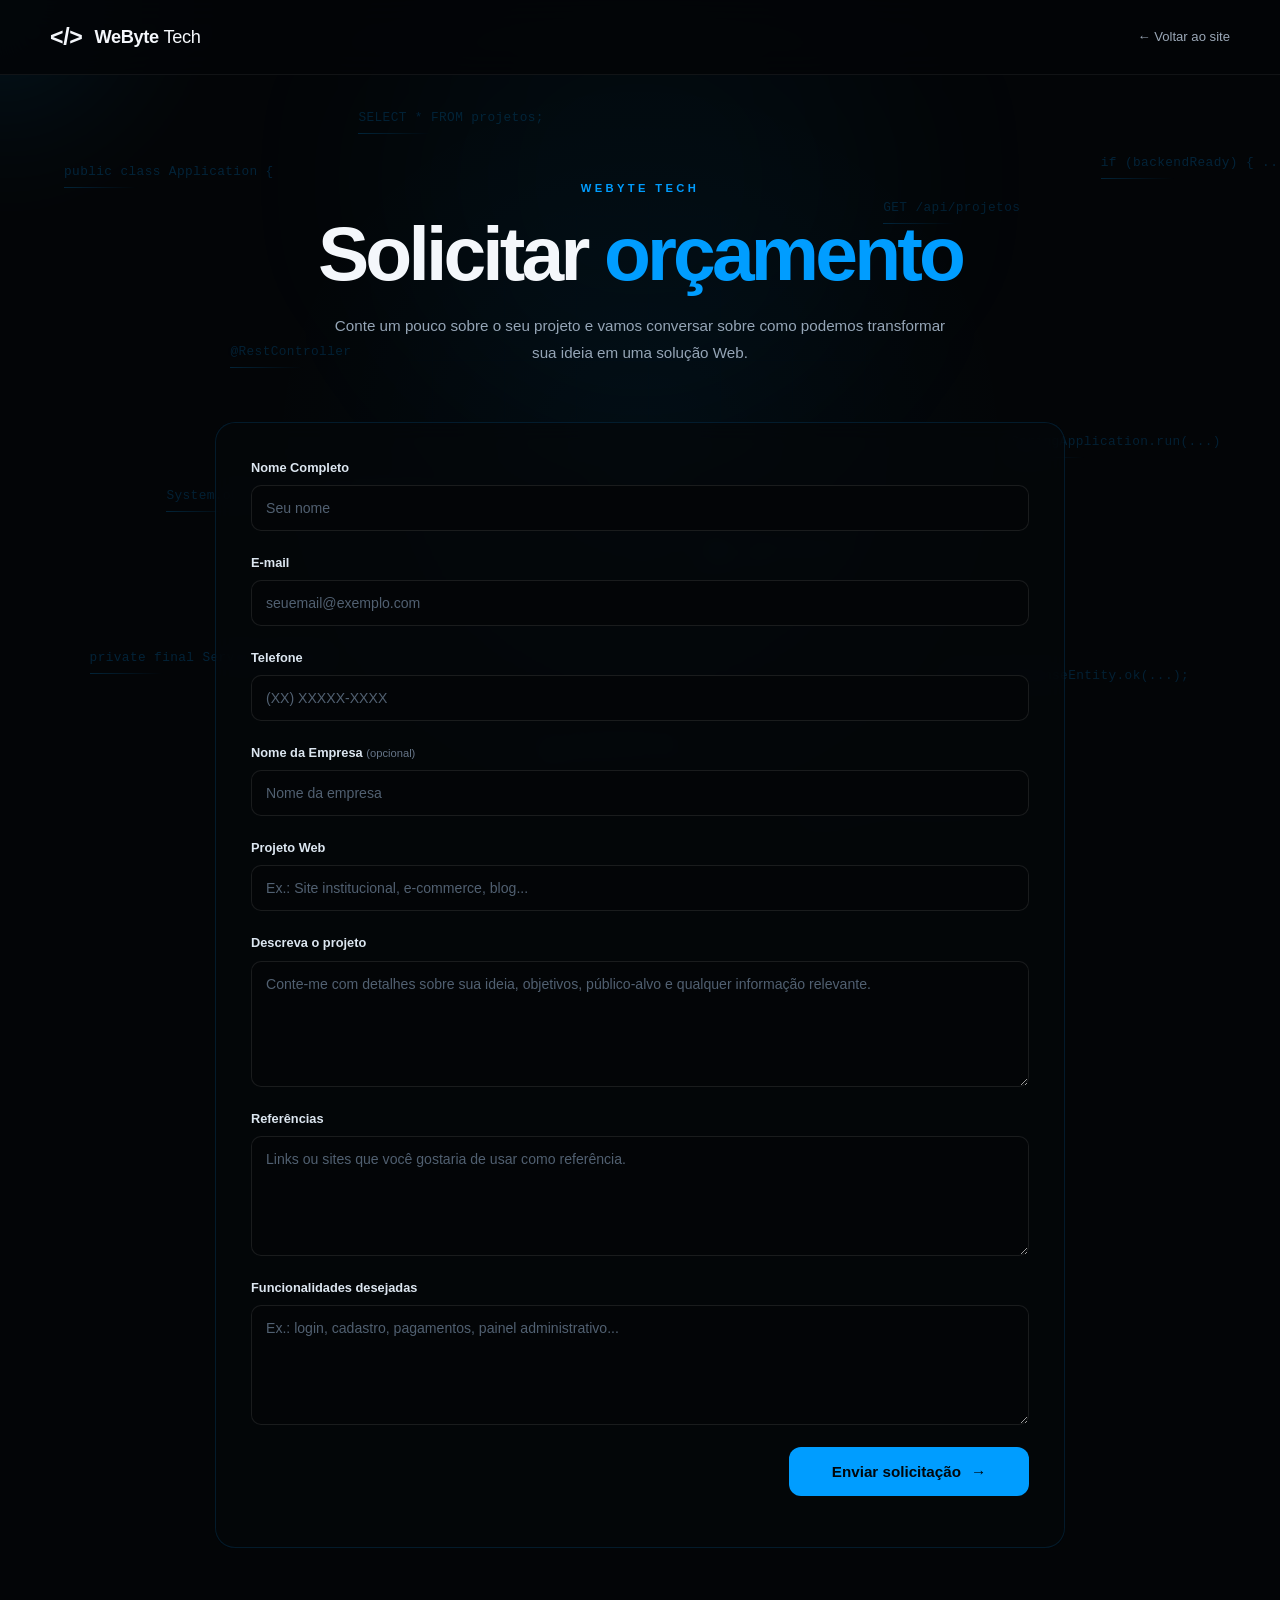
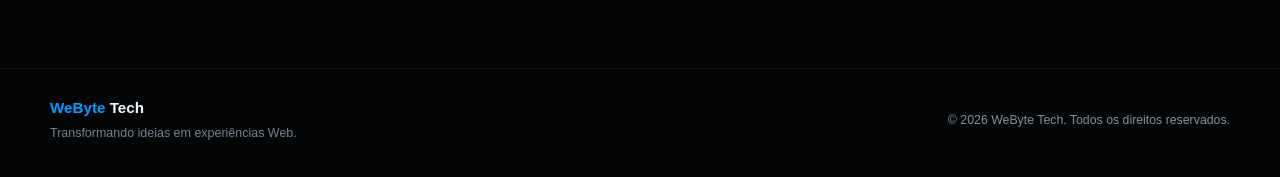
==== orcamento.html @ cf33642e "faveicon att logo faveicon" ====
<!DOCTYPE html>
<html lang="pt-BR">

<head>
    <meta charset="UTF-8">

    <meta
        name="viewport"
        content="width=device-width, initial-scale=1.0"
    >

    <meta
        name="description"
        content="Solicite um orçamento para seu projeto Web."
    >

    <title>Solicitar orçamento | WeByte Tech</title>

    <link
        rel="stylesheet"
        href="css/style.css"
    >
    <link rel="icon" href="imagens/Logotipo/logotipo_webyte.png" type="image/x-icon" />
</head>

<body>

    <div class="mouse-glow"></div>

    <!-- Fundo tecnológico -->
    <div
        class="code-bg"
        aria-hidden="true"
    ></div>


    <!-- Header -->
    <header class="header">

        <div class="container nav">

            <a
                class="brand"
                href="index.html"
                aria-label="WeByte Tech"
            >

                <span class="brand-mark">
                    &lt;/&gt;
                </span>

                <span>
                    <span class="brand-blue">
                        WeByte
                    </span>

                    <span class="brand-light">
                        Tech
                    </span>
                </span>

            </a>


            <a
                href="index.html"
                class="back-link"
            >
                ← Voltar ao site
            </a>

        </div>

    </header>


    <!-- Conteúdo -->
    <main>

        <section class="budget-page">

            <div class="container">

                <div class="budget-header">

                    <span class="budget-kicker">
                        WEBYTE TECH
                    </span>

                    <h1>
                        Solicitar
                        <span>orçamento</span>
                    </h1>

                    <p>
                        Conte um pouco sobre o seu projeto
                        e vamos conversar sobre como podemos
                        transformar sua ideia em uma solução Web.
                    </p>

                </div>


                <!-- Formulário -->
                <form
                    class="budget-form-page"
                    id="budget-form"
                >

                    <!-- Nome -->
                    <div class="form-group">

                        <label for="nome">
                            Nome Completo
                        </label>

                        <input
                            type="text"
                            id="nome"
                            name="nome"
                            placeholder="Seu nome"
                            required
                        >

                    </div>


                    <!-- E-mail -->
                    <div class="form-group">

                        <label for="email">
                            E-mail
                        </label>

                        <input
                            type="email"
                            id="email"
                            name="email"
                            placeholder="seuemail@exemplo.com"
                            required
                        >

                    </div>


                    <!-- Telefone -->
                    <div class="form-group">

                        <label for="telefone">
                            Telefone
                        </label>

                        <input
                            type="tel"
                            id="telefone"
                            name="telefone"
                            placeholder="(XX) XXXXX-XXXX"
                            required
                        >

                    </div>


                    <!-- Empresa -->
                    <div class="form-group">

                        <label for="empresa">
                            Nome da Empresa
                            <span> (opcional)</span>
                        </label>

                        <input
                            type="text"
                            id="empresa"
                            name="empresa"
                            placeholder="Nome da empresa"
                        >

                    </div>


                    <!-- Projeto -->
                    <div class="form-group">

                        <label for="projeto">
                            Projeto Web
                        </label>

                        <input
                            type="text"
                            id="projeto"
                            name="projeto"
                            placeholder="Ex.: Site institucional, e-commerce, blog..."
                            required
                        >

                    </div>


                    <!-- Descrição -->
                    <div class="form-group">

                        <label for="descricao">
                            Descreva o projeto
                        </label>

                        <textarea
                            id="descricao"
                            name="descricao"
                            rows="6"
                            placeholder="Conte-me com detalhes sobre sua ideia, objetivos, público-alvo e qualquer informação relevante."
                            required
                        ></textarea>

                    </div>


                    <!-- Referências -->
                    <div class="form-group">

                        <label for="referencias">
                            Referências
                        </label>

                        <textarea
                            id="referencias"
                            name="referencias"
                            rows="4"
                            placeholder="Links ou sites que você gostaria de usar como referência."
                        ></textarea>

                    </div>


                    <!-- Funcionalidades -->
                    <div class="form-group">

                        <label for="funcionalidades">
                            Funcionalidades desejadas
                        </label>

                        <textarea
                            id="funcionalidades"
                            name="funcionalidades"
                            rows="5"
                            placeholder="Ex.: login, cadastro, pagamentos, painel administrativo..."
                        ></textarea>

                    </div>


                    <!-- Botão -->
                    <div class="form-submit-page">

                        <button
                            type="submit"
                            class="budget-button"
                        >
                            Enviar solicitação
                            <span>→</span>
                        </button>

                    </div>


                    <p
                        id="form-message"
                        class="form-message"
                    ></p>

                </form>

            </div>

        </section>

    </main>


    <footer class="footer">

        <div class="container footer-inner">

            <div>

                <div class="footer-brand">
                    <span>WeByte</span> Tech
                </div>

                <div class="footer-text">
                    Transformando ideias em experiências Web.
                </div>

            </div>


            <div class="copyright">
                © 2026 WeByte Tech.
                Todos os direitos reservados.
            </div>

        </div>

    </footer>


    <script
        src="js/script.js"
        defer
    ></script>

</body>

</html>
---- css/style.css ----
:root {
  --bg: #030507;
  --bg-soft: #070a0e;
  --text: #f4f7fb;
  --muted: #9ba8b7;

  --blue: #009dff;
  --blue-soft: rgba(0, 157, 255, .12);

  --line: rgba(0, 157, 255, .20);
  --card: rgba(5, 9, 14, .88);

  --max: 1180px;
}


/* =========================
   RESET
========================= */

* {
  box-sizing: border-box;
}

html {
  scroll-behavior: smooth;
}

body {
  margin: 0;

  background: var(--bg);
  color: var(--text);

  font-family:
    Inter,
    ui-sans-serif,
    -apple-system,
    BlinkMacSystemFont,
    "Segoe UI",
    Roboto,
    Helvetica,
    Arial,
    sans-serif;

  line-height: 1.5;

  overflow-x: hidden;
}

a {
  color: inherit;
  text-decoration: none;
}

img {
  max-width: 100%;
  display: block;
}

button {
  font: inherit;
}


/* =========================
   CONTAINER
========================= */

.container {
  width: min(
    calc(100% - 48px),
    var(--max)
  );

  margin-inline: auto;
}


/* =========================
   HEADER
========================= */

.header {
  position: sticky;

  top: 0;

  z-index: 20;

  border-bottom:
    1px solid rgba(255, 255, 255, .06);

  background:
    rgba(3, 5, 7, .88);

  backdrop-filter:
    blur(16px);
}

.nav {
  height: 74px;

  display: flex;

  align-items: center;
  justify-content: space-between;

  gap: 28px;
}


/* Logo */

.brand {
  display: flex;

  align-items: center;

  gap: 12px;

  font-size: 1.14rem;

  font-weight: 700;

  letter-spacing: -.02em;

  white-space: nowrap;
}

.brand-mark {
  color: var(--blue);

  font-weight: 800;

  font-size: 1.45rem;
}

.brand-blue {
  color: var(--blue);
}

.brand-light {
  color: #e8edf4;

  font-weight: 500;
}


/* Menu */

.menu {
  display: flex;

  align-items: center;
  justify-content: center;

  gap: 34px;

  margin-left: auto;
  margin-right: 18px;

  font-size: .92rem;

  color: #c6d0dc;
}

.menu a {
  position: relative;

  padding: 8px 0;

  transition:
    color .2s ease;
}

.menu a::after {
  content: "";

  position: absolute;

  left: 0;
  right: 0;
  bottom: 0;

  height: 1px;

  transform:
    scaleX(0);

  transform-origin:
    center;

  background:
    var(--blue);

  transition:
    transform .2s ease;
}

.menu a:hover,
.menu a.active {
  color:
    var(--blue);
}

.menu a:hover::after,
.menu a.active::after {
  transform:
    scaleX(1);
}


/* Redes sociais */

.header-socials {
  display: flex;

  gap: 10px;
}

.header-social {
  width: 33px;
  height: 33px;

  display: grid;

  place-items: center;

  border:
    1px solid rgba(0, 157, 255, .24);

  border-radius: 9px;

  color:
    #d8e1ea;

  transition:
    .2s ease;
}

.header-social:hover {
  color:
    var(--blue);

  border-color:
    rgba(0, 157, 255, .6);

  transform:
    translateY(-2px);
}

.header-social svg {
  width: 16px;
  height: 16px;

  fill:
    currentColor;
}

.mail-icon {
  fill:
    none !important;

  stroke:
    currentColor;

  stroke-width:
    1.8;
}


/* =========================
   SEÇÕES
========================= */

section {
  scroll-margin-top:
    100px;
}

.section {
  padding:
    86px 0;

  border-top:
    1px solid rgba(255, 255, 255, .045);
}

.section-head {
  display: flex;

  align-items: end;

  justify-content:
    space-between;

  gap:
    28px;

  margin-bottom:
    34px;
}

.section-label {
  display: flex;

  align-items: center;

  gap:
    12px;

  margin-bottom:
    8px;

  color:
    var(--blue);

  font-size:
    .7rem;

  letter-spacing:
    .25em;

  text-transform:
    uppercase;
}

.section-label::after {
  content:
    "";

  width:
    26px;

  height:
    1px;

  background:
    var(--blue);
}

.section-title {
  margin:
    0;

  font-size:
    clamp(2rem, 4vw, 3.2rem);

  line-height:
    1;

  letter-spacing:
    -.04em;
}

.section-note {
  max-width:
    180px;

  color:
    #8ea1b7;

  font-size:
    .64rem;

  letter-spacing:
    .26em;

  text-transform:
    uppercase;

  line-height:
    1.9;
}


/* =========================
   INÍCIO / HERO
========================= */

.hero {
  min-height:
    calc(100vh - 74px);

  display:
    grid;

  place-items:
    center;

  text-align:
    center;

  padding:
    72px 0 90px;

  position:
    relative;

  isolation:
    isolate;
}

.hero::before {
  display:
    none;
}

.hero-inner {
  max-width:
    920px;
}

.hero-kicker {
  margin:
    0 0 20px;

  color:
    var(--blue);

  font-size:
    clamp(1rem, 2vw, 1.3rem);

  letter-spacing:
    .22em;

  font-weight:
    600;
}

.hero h1 {
  margin:
    0;

  font-size:
    clamp(3.4rem, 8.7vw, 7.2rem);

  line-height:
    .93;

  letter-spacing:
    -.055em;

  font-weight:
    800;
}

.hero h1 span {
  color:
    var(--blue);

  text-shadow:
    none;
}

.hero-role {
  margin:
    23px 0 0;

  color:
    #dce6f0;

  font-size:
    clamp(.92rem, 2vw, 1.15rem);

  letter-spacing:
    .22em;

  text-transform:
    uppercase;

  font-weight:
    600;
}

.hero-tagline {
  margin:
    22px auto 0;

  max-width:
    560px;

  color:
    #9eafc1;

  font-size:
    1rem;
}

/* =========================
   SETA DO HERO
========================= */

.hero-arrow {
    width: 50px;
    height: 50px;
    margin: 34px auto 0;

    display: flex;
    align-items: center;
    justify-content: center;

    border: 1px solid rgba(0, 157, 255, 0.35);
    border-radius: 50%;

    background: rgba(0, 157, 255, 0.04);

    box-shadow:
        0 0 12px rgba(0, 157, 255, 0.08),
        inset 0 0 12px rgba(0, 157, 255, 0.03);

    transition: all 0.3s ease;

    animation: hero-arrow-float 2.2s ease-in-out infinite;
}

.hero-arrow span {
    width: 10px;
    height: 10px;

    border-right: 2px solid var(--blue);
    border-bottom: 2px solid var(--blue);

    transform: rotate(45deg);
    margin-top: -4px;

    filter: drop-shadow(0 0 5px rgba(0, 157, 255, 0.6));
}

.hero-arrow:hover {
    border-color: rgba(0, 157, 255, 0.8);

    background: rgba(0, 157, 255, 0.08);

    box-shadow:
        0 0 18px rgba(0, 157, 255, 0.18),
        inset 0 0 14px rgba(0, 157, 255, 0.05);

    transform: translateY(3px);
}

@keyframes hero-arrow-float {
    0%, 100% {
        transform: translateY(0);
    }

    50% {
        transform: translateY(7px);
    }
}

@keyframes float {
  50% {
    transform:
      translateY(6px);
  }
}


/* =========================
   EFEITO DE DIGITAÇÃO
========================= */

.typing-cursor {
  color:
    var(--blue);

  font-weight:
    400;

  margin-left:
    2px;

  animation:
    blink .8s infinite;
}

@keyframes blink {

  0%,
  50% {
    opacity:
      1;
  }

  51%,
  100% {
    opacity:
      0;
  }
}


/* =========================
   SOBRE
========================= */

.about-section {
  padding-top:
    100px;
}

.about-grid {
  display:
    grid;

  grid-template-columns:
    .85fr 1.15fr;

  align-items:
    center;

  gap:
    80px;
}


/* Foto */

.about-photo {
  width:
    100%;
}


/* Foto orgânica */

.about-photo-placeholder {
  position:
    relative;

  width:
    100%;

  max-width:
    380px;

  aspect-ratio:
    4 / 5;

  margin:
    0 auto;

  display:
    grid;

  place-items:
    center;

  background:
    #05080b;

  border-radius:
    44% 56% 52% 48% /
    48% 42% 58% 52%;

  z-index:
    1;
}


/* Luz azul animada */

.about-photo-placeholder::before {
  content:
    "";

  position:
    absolute;

  inset:
    -7px;

  border-radius:
    inherit;

  background:
    conic-gradient(
      from 0deg,
      transparent 0deg,
      transparent 220deg,
      rgba(0, 157, 255, .08) 255deg,
      rgba(0, 157, 255, .55) 295deg,
      #00aaff 325deg,
      rgba(0, 157, 255, .15) 350deg,
      transparent 360deg
    );

  filter:
    blur(7px);

  animation:
    photo-glow 5s linear infinite;

  z-index:
    -2;
}


/* Brilho difuso */

.about-photo-placeholder::after {
  content:
    "";

  position:
    absolute;

  width:
    85%;

  height:
    85%;

  border-radius:
    50%;

  background:
    rgba(0, 157, 255, .10);

  filter:
    blur(55px);

  animation:
    photo-pulse 4s ease-in-out infinite;

  z-index:
    -3;
}


/* Imagem */

.about-photo-placeholder img {
  width:
    calc(100% - 8px);

  height:
    calc(100% - 8px);

  display:
    block;

  object-fit:
    cover;

  border-radius:
    44% 56% 52% 48% /
    48% 42% 58% 52%;

  border:
    2px solid rgba(4, 122, 196, .7);

  box-shadow:
    0 0 15px rgba(0, 157, 255, .18);

  position:
    relative;

  z-index:
    2;
}


/* Movimento da luz */

@keyframes photo-glow {

  from {
    transform:
      rotate(0deg);
  }

  to {
    transform:
      rotate(360deg);
  }
}


/* Pulsação */

@keyframes photo-pulse {

  0%,
  100% {
    opacity:
      .45;

    transform:
      scale(.95);
  }

  50% {
    opacity:
      .75;

    transform:
      scale(1.05);
  }
}


/* Texto */

.about-content {
  max-width:
    560px;
}

.about-content p {
  margin:
    0 0 18px;

  color:
    #95a5b6;

  font-size:
    1rem;

  line-height:
    1.9;
}

.about-content p:first-child {
  color:
    #eaf0f6;

  font-size:
    1.15rem;
}

.about-content strong {
  color:
    var(--blue);
}

.about-content span {
  color:
    #dfe8f2;
}


/* =========================
   SKILLS
========================= */

.skills-wrap {
  position:
    relative;

  overflow:
    hidden;

  padding:
    12 0 14px;

  -webkit-mask-image:
    linear-gradient(
      to right,
      transparent,
      black 6%,
      black 94%,
      transparent
    );

  mask-image:
    linear-gradient(
      to right,
      transparent,
      black 6%,
      black 94%,
      transparent
    );
}

.skills-track {
  display:
    flex;

  width:
    max-content;

  gap:
    20px;

  animation:
    skills-scroll
    28s linear infinite;
}

.skills-wrap:hover
.skills-track {
  animation-play-state:
    paused;
}

@keyframes skills-scroll {

  from {
    transform:
      translateX(0);
  }

  to {
    transform:
      translateX(
        calc(-50% - 10px)
      );
  }
}

.skill-card {
  width:
    122px;

  height:
    112px;

  flex:
    0 0 122px;

  border:
    1px solid rgba(0, 157, 255, .18);

  border-radius:
    16px;

  background:
    #05080b;

  display:
    flex;

  flex-direction:
    column;

  align-items:
    center;

  justify-content:
    center;

  gap:
    10px;

  transition:
    .25s ease;
}

.skill-card:hover {

    border-color:
        rgba(0,157,255,.75);

    box-shadow:
        0 0 18px rgba(0,157,255,.15),
        0 14px 32px rgba(0,157,255,.10);
}

.skill-card img {
  width:
    38px;

  height:
    38px;

  object-fit:
    contain;

  filter:
    brightness(1.02);
}

.skill-name {
  font-size:
    .84rem;

  color:
    #dce3eb;
}

.skills-subline {
  margin-top:
    24px;

  text-align:
    center;

  color:
    #617286;

  font-size:
    .62rem;

  letter-spacing:
    .32em;

  text-transform:
    uppercase;
}


/* =========================
   PROJETOS
========================= */

.projects-grid {
  display:
    grid;

  grid-template-columns:
    repeat(3, 1fr);

  gap:
    18px;

  align-items:
    stretch;
}

.project-card {
  padding:
    14px;

  border:
    1px solid rgba(0,157,255,.18);

  border-radius:
    18px;

  background:
    #05080b;

  transition:
    .25s ease;

  display:
    flex;

  flex-direction:
    column;

  height:
    100%;
}

.project-card:hover {
    transform:
        translateY(-8px);

    border-color:
        rgba(0,157,255,.65);

    box-shadow:
        0 12px 35px
        rgba(0,157,255,.10);
}


/* Imagem */

.project-media {
    width: 100%;
    height: 190px;

    border:
        1px solid rgba(255, 255, 255, .06);

    border-radius:
        12px;

    overflow:
        hidden;

    background:
        linear-gradient(
            135deg,
            #0a0f15,
            #020304
        );

    display:
        grid;

    place-items:
        center;

    color:
        #3b89ba;

    position:
        relative;

    flex-shrink:
        0;
}

.project-media img {
    width: 100%;
    height: 100%;

    display: block;

    object-fit: contain;

    object-position: center;

    padding: 10px;

    border: 1px solid rgba(255, 255, 255, .06);

    border-radius: 12px;

    background: #020406;

    display: grid;
    place-items: center;

    flex-shrink: 0;
}

.project-media::before {
  content:
    "";

  position:
    absolute;

  inset:
    0;

  background:
    linear-gradient(
      90deg,
      transparent 48%,
      rgba(0,157,255,.16) 49%,
      transparent 50%
    ),
    linear-gradient(
      transparent 48%,
      rgba(0,157,255,.11) 49%,
      transparent 50%
    );

  background-size:
    28px 28px;

  opacity:
    .35;
}

.project-media-icon {
  position:
    relative;

  width:
    50px;

  height:
    50px;

  border:
    1px solid rgba(0,157,255,.35);

  border-radius:
    14px;

  display:
    grid;

  place-items:
    center;

  color:
    var(--blue);

  font-weight:
    800;

  letter-spacing:
    .08em;

  font-size:
    .78rem;
}


/* Conteúdo */

.project-content {
  padding:
    18px 4px 4px;

  display:
    flex;

  flex-direction:
    column;

  flex:
    1;
}

.project-title {
  margin:
    0;

  font-size:
    1.05rem;
}

.project-text {
    margin: 8px 0 18px;
    color: var(--muted);
    font-size: .88rem;
    line-height: 1.6;
    min-height: 0;
}

/* Rodapé */

.project-footer {
  margin-top:
    auto;

  min-height:
    32px;

  display:
    flex;

  align-items:
    center;

  justify-content:
    space-between;

  gap:
    12px;
}




/* Link */

.project-link {
  display:
    inline-flex;

  align-items:
    center;

  gap:
    8px;

  color:
    var(--blue);

  font-size:
    .84rem;
}

.project-link span {
  transition:
    transform .2s ease;
}

.project-link:hover span {
  transform:
    translateX(4px);
}


/* Status */

.project-status {
  margin-left:
    auto;

  height:
    28px;

  display:
    inline-flex;

  align-items:
    center;

  justify-content:
    center;

  gap:
    7px;

  padding:
    6px 10px;

  border:
    1px solid rgba(0,157,255,.18);

  border-radius:
    999px;

  color:
    #7f92a6;

  background:
    rgba(0,157,255,.035);

  font-size:
    .68rem;

  line-height:
    1;

  white-space:
    nowrap;

  flex-shrink:
    0;
}


/* Bolinha */

.project-status::before {
  content:
    "";

  width:
    6px;

  height:
    6px;

  flex-shrink:
    0;

  border-radius:
    50%;

  background:
    var(--blue);

  box-shadow:
    0 0 8px
    rgba(0,157,255,.65);
}


/* Produção */

.project-status.production::before {
  background:
    #00ff9d;

  box-shadow:
    0 0 8px
    rgba(0,255,157,.65);
}


/* Testes */

.project-status.testing::before {
  background:
    #f59e0b;

  box-shadow:
    0 0 8px
    rgba(245,158,11,.65);
}


/* =========================
   CONTATO
========================= */

.contact-shell {
  padding:
    34px 0 10px;
}

.contact-top {
  text-align:
    center;
}

.contact-top .section-label {
  justify-content:
    center;
}

.contact-top
.section-label::after {
  display:
    none;
}

.contact-title {
  margin:
    5px 0 0;

  font-size:
    clamp(2.7rem, 5vw, 4.5rem);

  letter-spacing:
    -.05em;
}

.contact-title span {
  color:
    var(--blue);
}

.contact-description {
  margin:
    8px 0 30px;

  color:
    #95a8bb;

  letter-spacing:
    .24em;

  text-transform:
    uppercase;

  font-size:
    .68rem;
}

.contact-accent {
  color:
    var(--blue);
}

.contact-subline {
  margin-top:
    0;
}

.contact-grid {
  display:
    grid;

  grid-template-columns:
    repeat(3, 1fr);

  gap:
    18px;

  max-width:
    900px;

  margin:
    0 auto;
}

.contact-card {
  min-height:
    88px;

  padding:
    0 18px;

  display:
    flex;

  align-items:
    center;

  gap:
    16px;

  border:
    1px solid rgba(255,255,255,.09);

  border-radius:
    14px;

  background:
    #05080b;

  transition:
    .25s ease;
}

.contact-card:hover {
  transform:
    translateY(-3px);

  border-color:
    rgba(0,157,255,.48);

  background:
    #070b10;
}

.contact-icon {
  width:
    42px;

  height:
    42px;

  flex:
    0 0 42px;

  display:
    grid;

  place-items:
    center;

  color:
    var(--blue);
}

.contact-icon svg {
  width:
    32px;

  height:
    32px;

  fill:
    currentColor;
}

.contact-icon .mail {
  fill:
    none;

  stroke:
    currentColor;

  stroke-width:
    1.7;
}

.contact-label {
  font-size:
    .9rem;

  font-weight:
    700;
}

.contact-value {
  margin-top:
    2px;

  color:
    #8291a1;

  font-size:
    .75rem;
}

.contact-arrow {
  margin-left:
    auto;

  color:
    var(--blue);

  font-size:
    1.15rem;
}


/* =========================
   FOOTER
========================= */

.footer {
  position:
    relative;

  z-index:
    1;

  padding:
    28px 0 34px;

  border-top:
    1px solid rgba(255,255,255,.05);
}

.footer-inner {
  display:
    flex;

  align-items:
    center;

  justify-content:
    space-between;

  gap:
    20px;
}

.footer-brand {
  font-size:
    .95rem;

  font-weight:
    700;
}

.footer-brand span {
  color:
    var(--blue);
}

.footer-text {
  color:
    #748294;

  font-size:
    .78rem;

  margin-top:
    4px;
}

.copyright {
  color:
    #84909e;

  font-size:
    .77rem;
}


/* =========================
   REVEAL
========================= */

.reveal {
    opacity: 0;
    transform: translateY(30px) scale(.98);

    transition:
        opacity .8s ease,
        transform .8s cubic-bezier(.2,.7,.2,1);
}

.reveal.visible {
    opacity: 1;
    transform: translateY(0) scale(1);
}

.reveal.visible {
  opacity:
    1;

  transform:
    translateY(0);
}


/* =========================
   FUNDO TECNOLÓGICO
========================= */

.code-bg {
    position: fixed;
    inset: 0;
    z-index: 0;
    overflow: hidden;
    pointer-events: none;

    background:
        radial-gradient(
            circle at 50% 20%,
            rgba(0, 157, 255, .10),
            transparent 38%
        ),
        radial-gradient(
            circle at 10% 80%,
            rgba(0, 157, 255, .06),
            transparent 30%
        ),
        radial-gradient(
            circle at 90% 65%,
            rgba(0, 120, 255, .05),
            transparent 28%
        ),
        #030507;
}


/* Grade */

.code-bg::before {
  content:
    "";

  position:
    absolute;

  inset:
    0;

  opacity:
    .13;

  background-image:
    linear-gradient(
      rgba(0,157,255,.045) 1px,
      transparent 1px
    ),
    linear-gradient(
      90deg,
      rgba(0,157,255,.045) 1px,
      transparent 1px
    );

  background-size:
    72px 72px;

  mask-image:
    radial-gradient(
      circle at center,
      black 10%,
      transparent 78%
    );
}


/* Código */

.code-snippet {
  position:
    absolute;

  color:
    rgba(0,157,255,.18);

  font-family:
    "SFMono-Regular",
    Consolas,
    "Liberation Mono",
    monospace;

  font-size:
    .8rem;

  letter-spacing:
    .03em;

  white-space:
    nowrap;

  user-select:
    none;

  filter:
    blur(.1px);

  text-shadow:
    0 0 18px
    rgba(0,157,255,.08);

  animation:
    code-float
    var(--duration, 6s)
    ease-in-out
    infinite
    alternate;
}

.code-snippet::after {
  content:
    "";

  display:
    block;

  width:
    74px;

  height:
    1px;

  margin-top:
    6px;

  background:
    linear-gradient(
      90deg,
      rgba(0,157,255,.2),
      transparent
    );
}

.code-snippet.accent {
  color:
    rgba(0,157,255,.2);
}


/* Movimento do código */

@keyframes code-float {

  from {
    transform:
      translate3d(0, 0, 0);
  }

  to {
    transform:
      translate3d(
        35px,
        -35px,
        0
      );
  }
}


/* =========================
   RESPONSIVO
========================= */

@media (max-width: 960px) {

  .menu {
    gap:
      20px;

    margin-right:
      0;
  }

  .header-socials {
    display:
      none;
  }

  .projects-grid,
  .contact-grid {
    grid-template-columns:
      1fr;
  }

  .contact-card {
    max-width:
      520px;

    width:
      100%;

    margin:
      0 auto;
  }

  .section-head {
    align-items:
      start;
  }

  .about-grid {
    grid-template-columns:
      1fr;

    gap:
      45px;
  }

  .about-photo-placeholder {
    max-width:
      360px;
  }

  .about-content {
    max-width:
      650px;

    margin:
      0 auto;
  }
}


@media (max-width: 720px) {

  .container {
    width:
      min(
        calc(100% - 28px),
        var(--max)
      );
  }

  .nav {
    height:
      68px;
  }

  .brand {
    font-size:
      1rem;
  }

  .menu {
    gap:
      14px;

    font-size:
      .8rem;
  }

  .hero {
    min-height:
      72vh;

    padding:
      54px 0 70px;
  }

  .hero h1 {
    font-size:
      clamp(
        2.8rem,
        15vw,
        5rem
      );
  }

  .hero-role {
    letter-spacing:
      .14em;
  }

  .section {
    padding:
      65px 0;
  }

  .section-head {
    display:
      block;
  }

  .section-note {
    margin-top:
      16px;

    max-width:
      240px;
  }


  /* Sobre */

  .about-grid {
    gap:
      35px;
  }

  .about-photo-placeholder {
    max-width:
      300px;

    border-radius:
      16px;
  }

  .about-content {
    text-align:
      center;
  }

  .about-content p {
    font-size:
      .92rem;
  }


  /* Skills */

  .skills-track {
    gap:
      14px;
  }

  .skill-card {
    width:
      104px;

    height:
      98px;

    flex-basis:
      104px;

    border-radius:
      14px;
  }

  .skill-card img {
    width:
      32px;

    height:
      32px;
  }

  .skill-name {
    font-size:
      .76rem;
  }


  /* Projetos */

  .project-status {
    font-size:
      .63rem;

    padding:
      6px 9px;
  }


  /* Contato */

  .contact-shell {
    padding:
      36px 0 8px;
  }

  .contact-card {
    padding:
      0 18px;
  }


  /* Footer */

  .footer-inner {
    flex-direction:
      column;

    align-items:
      flex-start;
  }
}


/* =========================
   REDUÇÃO DE MOVIMENTO
========================= */

@media (prefers-reduced-motion: reduce) {

  .code-snippet,
  .hero-arrow,
  .skills-track,
  .about-photo-placeholder::before,
  .about-photo-placeholder::after,
  .typing-cursor {
    animation:
      none;
  }
}


/* =========================
   CONTEÚDO ACIMA DO FUNDO
========================= */

main {
  position:
    relative;

  z-index:
    1;
}

/* =========================
   TÍTULOS DAS SEÇÕES - FINAL
========================= */

/* Remove a numeração visual, mantendo apenas o detalhe gráfico */
.section-label {
  font-size: 0;
  gap: 12px;
  margin-bottom: 12px;
  min-height: 8px;
}

.section-label::before {
  content: "";

  width: 8px;
  height: 8px;

  flex: 0 0 8px;

  border: 1px solid var(--blue);
  border-radius: 50%;

  background: rgba(0, 157, 255, .08);

  box-shadow:
    0 0 8px rgba(0, 157, 255, .9),
    0 0 18px rgba(0, 157, 255, .35);
}

.section-label::after {
  content: "";

  width: 42px;
  height: 1px;

  background: var(--blue);

  box-shadow:
    0 0 8px rgba(0, 157, 255, .8),
    0 0 18px rgba(0, 157, 255, .25);
}

.section-title {
  position: relative;

  color: #f4f7fb;

  text-shadow:
    0 0 10px rgba(0, 157, 255, .12),
    0 0 24px rgba(0, 157, 255, .06);
}

.section-title::after {
  content: "";

  display: block;

  width: 42px;
  height: 2px;

  margin-top: 14px;

  background: var(--blue);

  box-shadow:
    0 0 8px rgba(0, 157, 255, .9),
    0 0 20px rgba(0, 157, 255, .45);

  animation: section-title-glow 2.5s ease-in-out infinite alternate;
}

.contact-title {
  position: relative;

  color: #f4f7fb;

  text-shadow:
    0 0 10px rgba(0, 157, 255, .12),
    0 0 24px rgba(0, 157, 255, .06);
}

.contact-title::after {
  content: "";

  display: block;

  width: 42px;
  height: 2px;

  margin: 14px auto 0;

  background: var(--blue);

  box-shadow:
    0 0 8px rgba(0, 157, 255, .9),
    0 0 20px rgba(0, 157, 255, .45);

  animation: section-title-glow 2.5s ease-in-out infinite alternate;
}

@keyframes section-title-glow {
  from {
    opacity: .55;

    box-shadow:
      0 0 6px rgba(0, 157, 255, .45),
      0 0 12px rgba(0, 157, 255, .18);
  }

  to {
    opacity: 1;

    box-shadow:
      0 0 10px rgba(0, 157, 255, .95),
      0 0 24px rgba(0, 157, 255, .55);
  }
}

@media (prefers-reduced-motion: reduce) {
  .section-title::after,
  .contact-title::after {
    animation: none;
  }
}

/* =========================
   TÍTULOS DAS SEÇÕES
========================= */

.section-label {
    display: none;
}

.section-title {
    position: relative;

    display: flex;
    align-items: center;

    gap: 14px;

    margin: 0;

    color: #f4f7fb;

    font-size:
        clamp(2.4rem, 5vw, 4rem);

    line-height: 1;

    letter-spacing: -.055em;

    font-weight: 800;

    text-shadow:
        0 0 18px rgba(0, 157, 255, .12);
}


/* Bolinha azul brilhante */

.section-title::before {
    content: "";

    width: 9px;
    height: 9px;

    flex-shrink: 0;

    border-radius: 50%;

    background: #00aaff;

    box-shadow:
        0 0 6px rgba(0, 157, 255, .95),
        0 0 14px rgba(0, 157, 255, .75),
        0 0 28px rgba(0, 157, 255, .45);

    animation:
        section-dot-glow
        2s ease-in-out infinite alternate;
}


/* Linha azul abaixo */

.section-title::after {
    content: "";

    position: absolute;

    left: 23px;
    bottom: -14px;

    width: 38px;
    height: 2px;

    background: #009dff;

    box-shadow:
        0 0 7px rgba(0, 157, 255, .9),
        0 0 16px rgba(0, 157, 255, .55);

    animation:
        section-line-glow
        2s ease-in-out infinite alternate;
}


/* Brilho da bolinha */

@keyframes section-dot-glow {

    from {
        transform: scale(.85);

        box-shadow:
            0 0 4px rgba(0, 157, 255, .6),
            0 0 10px rgba(0, 157, 255, .4);
    }

    to {
        transform: scale(1.15);

        box-shadow:
            0 0 8px rgba(0, 157, 255, 1),
            0 0 18px rgba(0, 157, 255, .8),
            0 0 30px rgba(0, 157, 255, .5);
    }
}


/* Brilho da linha */

@keyframes section-line-glow {

    from {
        opacity: .55;
    }

    to {
        opacity: 1;
    }
}

/* =========================
   PÁGINA DE ORÇAMENTO
========================= */

.budget-page {
    padding: 100px 0 120px;
}

.budget-header {
    max-width: 760px;
    margin: 0 auto 55px;
    text-align: center;
}

.budget-kicker {
    color: var(--blue);

    font-size: .7rem;
    font-weight: 600;

    letter-spacing: .3em;

    text-transform: uppercase;
}

.budget-header h1 {
    margin: 16px 0 0;

    font-size:
        clamp(2.8rem, 6vw, 5rem);

    line-height: 1;

    letter-spacing: -.05em;
}

.budget-header h1 span {
    color: var(--blue);
}

.budget-header p {
    max-width: 620px;

    margin: 20px auto 0;

    color: #95a5b6;

    font-size: .95rem;

    line-height: 1.8;
}


/* Formulário */

.budget-form-page {
    width: 100%;
    max-width: 850px;

    margin: 0 auto;

    padding: 35px;

    border:
        1px solid rgba(0,157,255,.14);

    border-radius: 20px;

    background:
        rgba(5,8,11,.72);

    backdrop-filter:
        blur(10px);
}


/* Campo */

.form-group {
    display: flex;
    flex-direction: column;

    margin-bottom: 22px;
}

.form-group label {
    margin-bottom: 8px;

    color: #dce6f0;

    font-size: .8rem;

    font-weight: 600;
}

.form-group label span {
    color: #657487;

    font-size: .7rem;

    font-weight: 400;
}

.form-group input,
.form-group textarea {
    width: 100%;

    padding: 14px;

    border:
        1px solid rgba(255,255,255,.09);

    border-radius: 10px;

    background:
        #030507;

    color:
        var(--text);

    font-family:
        inherit;

    font-size:
        .88rem;

    outline:
        none;

    transition:
        .25s ease;
}

.form-group textarea {
    resize:
        vertical;

    min-height:
        120px;
}

.form-group input::placeholder,
.form-group textarea::placeholder {
    color:
        #516071;
}

.form-group input:focus,
.form-group textarea:focus {
    border-color:
        rgba(0,157,255,.55);

    box-shadow:
        0 0 0 3px
        rgba(0,157,255,.06);
}


/* Botão */

.form-submit-page {
    display: flex;

    justify-content: flex-end;

    margin-top: 8px;
}


/* Link voltar */

.back-link {
    color:
        #9ba8b7;

    font-size:
        .82rem;

    transition:
        .2s ease;
}

.back-link:hover {
    color:
        var(--blue);
}


/* Responsivo */

@media (max-width: 720px) {

    .budget-page {
        padding:
            70px 0 80px;
    }

    .budget-form-page {
        padding:
            22px;
    }

    .form-submit-page {
        justify-content:
            stretch;
    }

    .form-submit-page .budget-button {
        width:
            100%;

        justify-content:
            center;
    }
}

.contact-cta {
    display: flex;
    justify-content: center;
    margin: 10px 0 34px;
}

.contact-cta .budget-button {
    min-width: 240px;
    padding: 17px 30px;
    border-radius: 12px;
    font-size: .95rem;
    justify-content: center;
    box-shadow: 0 0 0 rgba(0,157,255,0);
}

.contact-cta .budget-button:hover {
    box-shadow: 0 10px 30px rgba(0,157,255,.18);
}


/* =========================
   CONTATO - CTA ORÇAMENTO
   Sobrescreve/define o botão principal
========================= */

.contact-cta {
    width: 100%;

    display: flex;
    justify-content: center;
    align-items: center;

    margin: 18px 0 36px;
}

.contact-cta .budget-button,
.budget-button {
    display: inline-flex;

    align-items: center;
    justify-content: center;

    gap: 10px;

    min-width: 240px;

    padding: 16px 30px;

    border: 1px solid rgba(0, 157, 255, .65);

    border-radius: 12px;

    background: var(--blue);

    color: #02070b;

    font-family: inherit;

    font-size: .95rem;

    font-weight: 700;

    line-height: 1;

    text-decoration: none;

    cursor: pointer;

    transition:
        transform .25s ease,
        box-shadow .25s ease,
        border-color .25s ease;
}

.contact-cta .budget-button:hover,
.budget-button:hover {
    transform: translateY(-2px);

    border-color:
        rgba(0, 157, 255, .9);

    box-shadow:
        0 10px 30px
        rgba(0, 157, 255, .20);
}

.contact-cta .budget-button span,
.budget-button span {
    transition:
        transform .2s ease;
}

.contact-cta .budget-button:hover span,
.budget-button:hover span {
    transform:
        translateX(4px);
}

/* Mantém os contatos abaixo do botão */
.contact-grid {
    width: 100%;
    max-width: 900px;

    display: grid;

    grid-template-columns:
        repeat(3, minmax(0, 1fr));

    gap: 18px;

    margin: 0 auto;
}


/* =========================
   RESPONSIVO - CTA
========================= */

/* =========================
   BOTÃO SOLICITAR ORÇAMENTO
========================= */

.contact-cta {
    display: flex;
    justify-content: center;

    margin: 18px 0 38px;
}

.contact-cta .budget-button {
    position: relative;

    display: inline-flex;
    align-items: center;
    justify-content: center;

    gap: 14px;

    min-width: 320px;

    padding: 20px 36px;

    border: 1px solid rgba(0, 157, 255, .8);
    border-radius: 14px;

    background: var(--blue);

    color: #02070b;

    font-family: inherit;

    font-size: 1.05rem;
    font-weight: 700;

    overflow: hidden;

    cursor: pointer;

    animation: button-pulse 3s ease-in-out infinite;

    box-shadow:
        0 0 18px rgba(0, 157, 255, .18);

    transition:
        transform .3s ease,
        box-shadow .3s ease;
}


/* brilho passando pelo botão */

.contact-cta .budget-button::before {
    content: "";

    position: absolute;

    top: 0;
    left: -120%;

    width: 70%;
    height: 100%;

    background:
        linear-gradient(
            90deg,
            transparent,
            rgba(255, 255, 255, .45),
            transparent
        );

    transform: skewX(-20deg);

    animation:
        button-shine
        3.5s ease-in-out infinite;
}


/* texto e seta */

.contact-cta .budget-button span,
.contact-cta .budget-button {
    isolation: isolate;
}

.contact-cta .budget-button span {
    display: inline-block;

    transition:
        transform .3s ease;
}


/* hover */

.contact-cta .budget-button:hover {
    transform:
        translateY(-4px);

    box-shadow:
        0 0 18px rgba(0, 157, 255, .35),
        0 10px 30px rgba(0, 157, 255, .18);
}

.contact-cta .budget-button:hover span {
    transform:
        translateX(7px);
}


/* movimento do brilho */

@keyframes button-shine {

    0% {
        left: -120%;
    }

    35% {
        left: 130%;
    }

    100% {
        left: 130%;
    }
}


/* pulsação suave */

@keyframes button-pulse {

    0%,
    100% {
        box-shadow:
            0 0 14px rgba(0, 157, 255, .15);
    }

    50% {
        box-shadow:
            0 0 24px rgba(0, 157, 255, .28);
    }
}

.code-bg::after {
    content: "";

    position: absolute;
    width: 500px;
    height: 500px;

    top: 20%;
    left: 50%;

    transform: translate(-50%, -50%);

    border-radius: 50%;

    background:
        rgba(0,157,255,.035);

    filter:
        blur(90px);

    animation:
        background-pulse
        6s ease-in-out infinite;
}

@keyframes background-pulse {

    0%,
    100% {
        transform:
            translate(-50%, -50%)
            scale(.9);

        opacity: .45;
    }

    50% {
        transform:
            translate(-50%, -50%)
            scale(1.1);

        opacity: .8;
    }
}

.skill-card,
.project-card {
    transition:
        transform .35s ease,
        border-color .35s ease,
        box-shadow .35s ease;
}

.skill-card:hover {
    transform: translateY(-8px) scale(1.03);

    border-color: rgba(0,157,255,.75);

    box-shadow:
        0 0 20px rgba(0,157,255,.18),
        0 15px 35px rgba(0,157,255,.10);
}

.project-card:hover {
    transform: translateY(-8px);

    border-color: rgba(0,157,255,.70);

    box-shadow:
        0 0 25px rgba(0,157,255,.12),
        0 18px 40px rgba(0,157,255,.10);
}

/* =========================
   BRILHO DO MOUSE
========================= */

.mouse-glow {
    position: fixed;
    top: 0;
    left: 0;

    width: 420px;
    height: 420px;

    border-radius: 50%;

    pointer-events: none;

    z-index: 2;

    background: radial-gradient(
        circle,
        rgba(0, 157, 255, 0.12) 0%,
        rgba(0, 157, 255, 0.06) 25%,
        rgba(0, 157, 255, 0.025) 45%,
        transparent 72%
    );

    transform: translate(-50%, -50%);

    filter: blur(18px);

    mix-blend-mode: screen;

    opacity: 0.9;

    transition:
        left 0.08s linear,
        top 0.08s linear;
}

@keyframes nameGlow {
    from {
        text-shadow:
            0 0 8px rgba(0,157,255,.35),
            0 0 20px rgba(0,157,255,.15);
    }

    to {
        text-shadow:
            0 0 14px rgba(0,157,255,.65),
            0 0 35px rgba(0,157,255,.30);
    }
}

/* CORREÇÃO DO CORTE DOS ÍCONES DAS SKILLS */
.skill-card:hover {
    transform: none !important;
}

/* =========================
   FUNDO - CIRCUITOS SUTIS
========================= */

.code-bg {
    position: fixed;
    inset: 0;

    z-index: 0;

    overflow: hidden;
    pointer-events: none;

    background:
        radial-gradient(
            circle at 50% 50%,
            rgba(0, 157, 255, .045),
            transparent 48%
        ),
        #030507;
}

#tech-background {
    position: absolute;

    inset: 0;

    width: 100%;
    height: 100%;

    display: block;
}

/* =========================
   NOVO HERO
========================= */

.hero-name {
    margin: 0;

    display: flex;
    align-items: center;
    justify-content: center;

    gap: 8px;

    white-space: nowrap;

    font-size: clamp(3rem, 7.5vw, 6.8rem);

    line-height: .95;

    letter-spacing: -.06em;

    font-weight: 800;
}

.hero-angle {
    color: var(--blue);

    text-shadow:
        0 0 12px rgba(0,157,255,.35),
        0 0 28px rgba(0,157,255,.12);
}

.hero-blue {
    color: var(--blue);

    text-shadow:
        0 0 14px rgba(0,157,255,.28);
}


/* Cargo com linhas */

.hero-stack {
    display: flex;
    align-items: center;
    justify-content: center;

    gap: 14px;

    margin-top: 24px;
}

.hero-stack-line {
    width: 34px;
    height: 1px;

    background: var(--blue);

    box-shadow:
        0 0 8px rgba(0,157,255,.65);
}

.hero-role {
    margin: 0;

    min-width: 290px;

    color: #dce6f0;

    font-size: clamp(.88rem, 1.7vw, 1.05rem);

    letter-spacing: .22em;

    text-transform: uppercase;

    font-weight: 600;
}


/* Tecnologias */

.hero-tech {
    margin: 16px 0 0;

    color: #5f89a8;

    font-size: .65rem;

    letter-spacing: .28em;

    text-transform: uppercase;
}


/* Tagline */

.hero-tagline {
    margin: 18px auto 0;

    max-width: 560px;

    color: #9eafc1;

    font-size: 1rem;
}


/* Responsivo */

@media (max-width: 720px) {

    .hero-name {
        font-size: clamp(2.2rem, 10vw, 4rem);

        gap: 5px;
    }

    .hero-stack {
        gap: 9px;
    }

    .hero-stack-line {
        width: 22px;
    }

    .hero-role {
        min-width: auto;

        font-size: .72rem;

        letter-spacing: .14em;
    }

    .hero-tech {
        font-size: .55rem;

        letter-spacing: .18em;
    }
}

/* =========================
   AJUSTE FINAL DO NOME
========================= */

.hero-name {
    font-family: inherit;

    display: flex;
    align-items: center;
    justify-content: center;

    gap: 7px;

    white-space: nowrap;

    margin: 0;

    font-size: clamp(2.8rem, 6vw, 5.6rem);

    line-height: 1;

    letter-spacing: -.045em;

    font-weight: 700;

    color: #f4f7fb;
}

/* Remove qualquer degradê */

.hero-name .hero-blue {
    color: #009dff !important;

    background: none !important;
    -webkit-background-clip: initial !important;
    background-clip: initial !important;

    -webkit-text-fill-color: #009dff !important;

    text-shadow: none !important;
}

/* Símbolos */

.hero-name .hero-angle {
    color: #009dff;

    text-shadow: none;
}

/* Responsivo */

@media (max-width: 620px) {

    .hero-name {
        font-size: clamp(2rem, 9vw, 3.4rem);
        gap: 4px;
    }
}

/* =========================
   COR ÚNICA - AZUL
========================= */

/* Nome */
.hero-name {
    color: var(--white) !important;
}

.hero-name .hero-blue,
.hero-name .hero-angle {
    color: var(blue) !important;

    background: none !important;
    -webkit-text-fill-color: var(--white) !important;
    -webkit-background-clip: initial !important;
    background-clip: initial !important;

    text-shadow: none !important;
}

/* Logo */
.brand-blue,
.brand-light,
.brand-mark {
    color: var(--white) !important;
}
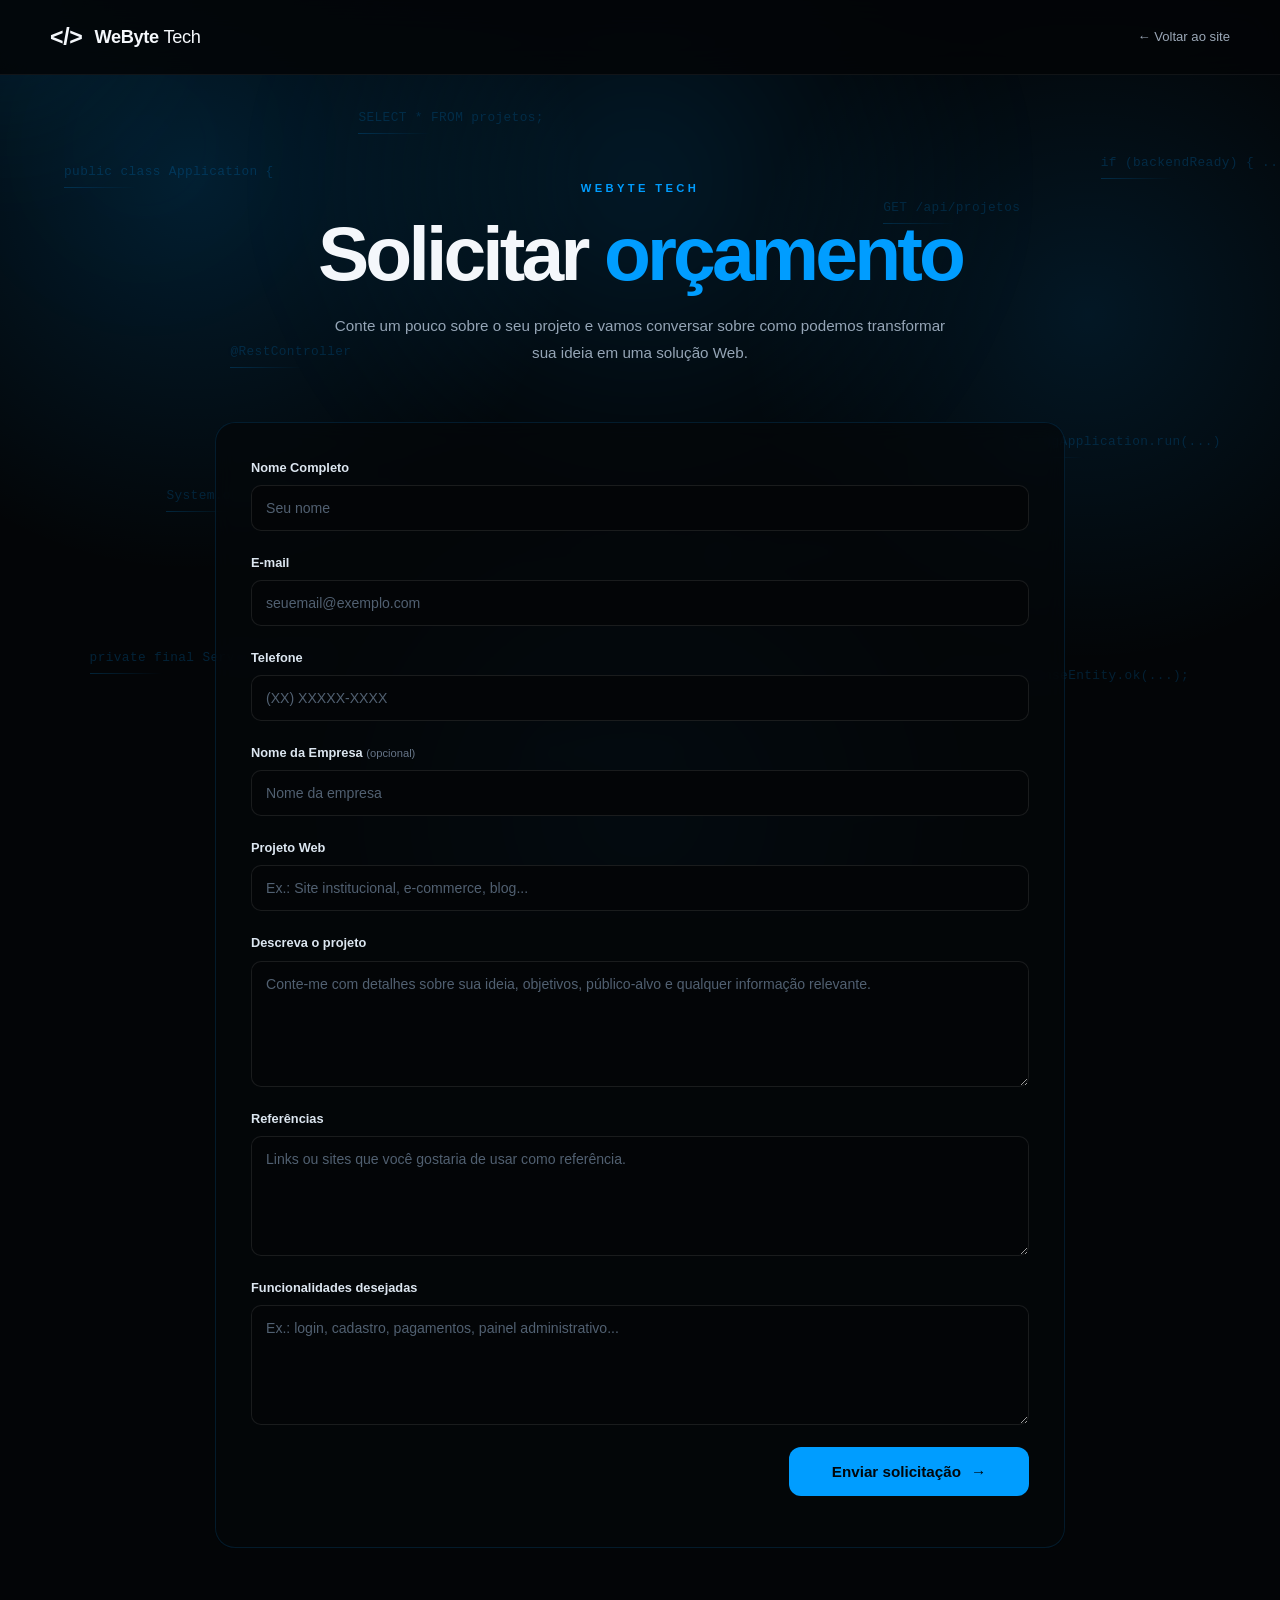
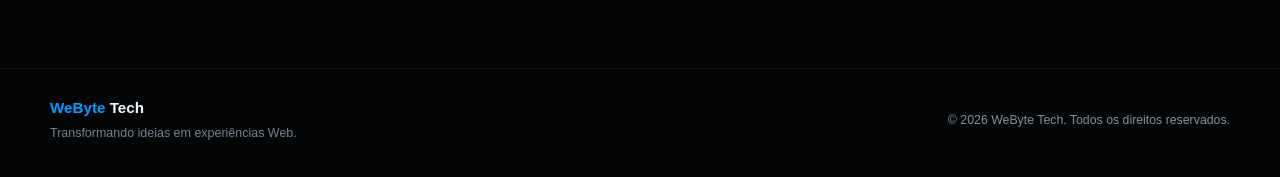
==== commit a75fe187: "novos recursos trabalhei em novos recursos do site." ====
--- a/orcamento.html
+++ b/orcamento.html
@@ -20,7 +20,7 @@
         rel="stylesheet"
         href="css/style.css"
     >
-    <link rel="icon" href="imagens/Logotipo/logotipo_webyte.png" type="image/x-icon" />
+    <link rel="icon" href="imagens/Logotipo/logo_redonda.png" type="image/x-icon" />
 </head>
 
 <body>
--- a/css/style.css
+++ b/css/style.css
@@ -3202,4 +3202,140 @@
 .brand-light,
 .brand-mark {
     color: var(--white) !important;
+}
+
+/* =========================================
+   FUNDO ILUMINADO - WEByte Tech
+========================================= */
+
+.code-bg {
+    position: fixed;
+    inset: 0;
+    z-index: 0;
+    overflow: hidden;
+    pointer-events: none;
+
+    background:
+        radial-gradient(
+            circle at 15% 20%,
+            rgba(0, 157, 255, 0.16),
+            transparent 30%
+        ),
+        radial-gradient(
+            circle at 85% 35%,
+            rgba(0, 157, 255, 0.12),
+            transparent 28%
+        ),
+        radial-gradient(
+            circle at 50% 90%,
+            rgba(0, 157, 255, 0.10),
+            transparent 32%
+        ),
+        #030507;
+}
+
+/* Luz ambiente esquerda */
+.code-bg::before {
+    content: "";
+    position: absolute;
+
+    width: 650px;
+    height: 650px;
+
+    top: -180px;
+    left: -180px;
+
+    border-radius: 50%;
+
+    background:
+        radial-gradient(
+            circle,
+            rgba(0, 157, 255, 0.18) 0%,
+            rgba(0, 157, 255, 0.08) 30%,
+            transparent 70%
+        );
+
+    filter: blur(45px);
+
+    animation: ambient-left 9s ease-in-out infinite alternate;
+
+    z-index: 1;
+}
+
+/* Luz ambiente direita */
+.code-bg::after {
+    content: "";
+    position: absolute;
+
+    width: 700px;
+    height: 700px;
+
+    right: -220px;
+    bottom: -220px;
+
+    border-radius: 50%;
+
+    background:
+        radial-gradient(
+            circle,
+            rgba(0, 157, 255, 0.15) 0%,
+            rgba(0, 157, 255, 0.07) 32%,
+            transparent 72%
+        );
+
+    filter: blur(50px);
+
+    animation: ambient-right 11s ease-in-out infinite alternate;
+
+    z-index: 1;
+}
+
+#tech-background {
+    position: absolute;
+    inset: 0;
+
+    width: 100%;
+    height: 100%;
+
+    display: block;
+
+    z-index: 2;
+}
+
+/* =========================================
+   ANIMAÇÃO DAS LUZES
+========================================= */
+
+@keyframes ambient-left {
+    0% {
+        transform: translate(0, 0) scale(1);
+        opacity: 0.65;
+    }
+
+    50% {
+        transform: translate(100px, 80px) scale(1.08);
+        opacity: 0.85;
+    }
+
+    100% {
+        transform: translate(40px, 150px) scale(1.15);
+        opacity: 0.7;
+    }
+}
+
+@keyframes ambient-right {
+    0% {
+        transform: translate(0, 0) scale(1);
+        opacity: 0.55;
+    }
+
+    50% {
+        transform: translate(-90px, -80px) scale(1.1);
+        opacity: 0.8;
+    }
+
+    100% {
+        transform: translate(-40px, -140px) scale(1.16);
+        opacity: 0.65;
+    }
 }
